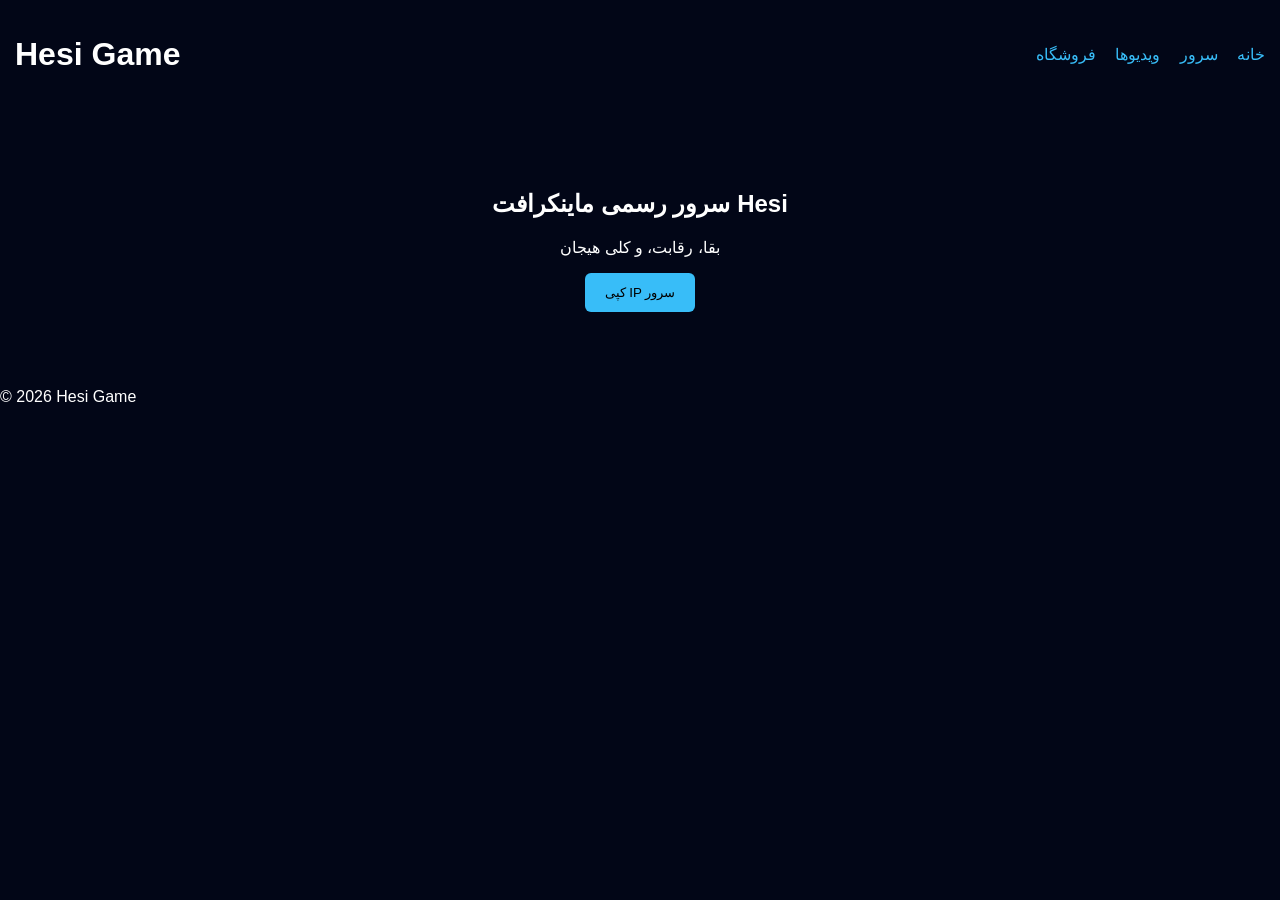
==== index.html @ d04af2e3 "Add files via upload" ====
<!DOCTYPE html>
<html lang="fa">
<head>
  <meta charset="UTF-8">
  <title>Hesi Game</title>
  <link rel="stylesheet" href="style.css">
</head>
<body>

<header>
  <h1>Hesi Game</h1>
  <nav>
    <a href="index.html">خانه</a>
    <a href="server.html">سرور</a>
    <a href="videos.html">ویدیوها</a>
    <a href="shop.html">فروشگاه</a>
  </nav>
</header>

<section class="hero">
  <h2>سرور رسمی ماینکرافت Hesi</h2>
  <p>بقا، رقابت، و کلی هیجان</p>
  <button onclick="navigator.clipboard.writeText('play.hesigame')">
    کپی IP سرور
  </button>
</section>

<footer>
  <p>© 2026 Hesi Game</p>
</footer>

</body>
</html>
---- style.css ----
body {
  margin: 0;
  font-family: sans-serif;
  background: #020617;
  color: white;
}

header {
  background: #020617;
  padding: 15px;
  display: flex;
  justify-content: space-between;
  align-items: center;
}

nav a {
  color: #38bdf8;
  text-decoration: none;
  margin-left: 15px;
}

.hero {
  text-align: center;
  padding: 60px;
}

button {
  background: #38bdf8;
  border: none;
  padding: 12px 20px;
  border-radius: 6px;
  cursor: pointer;
}
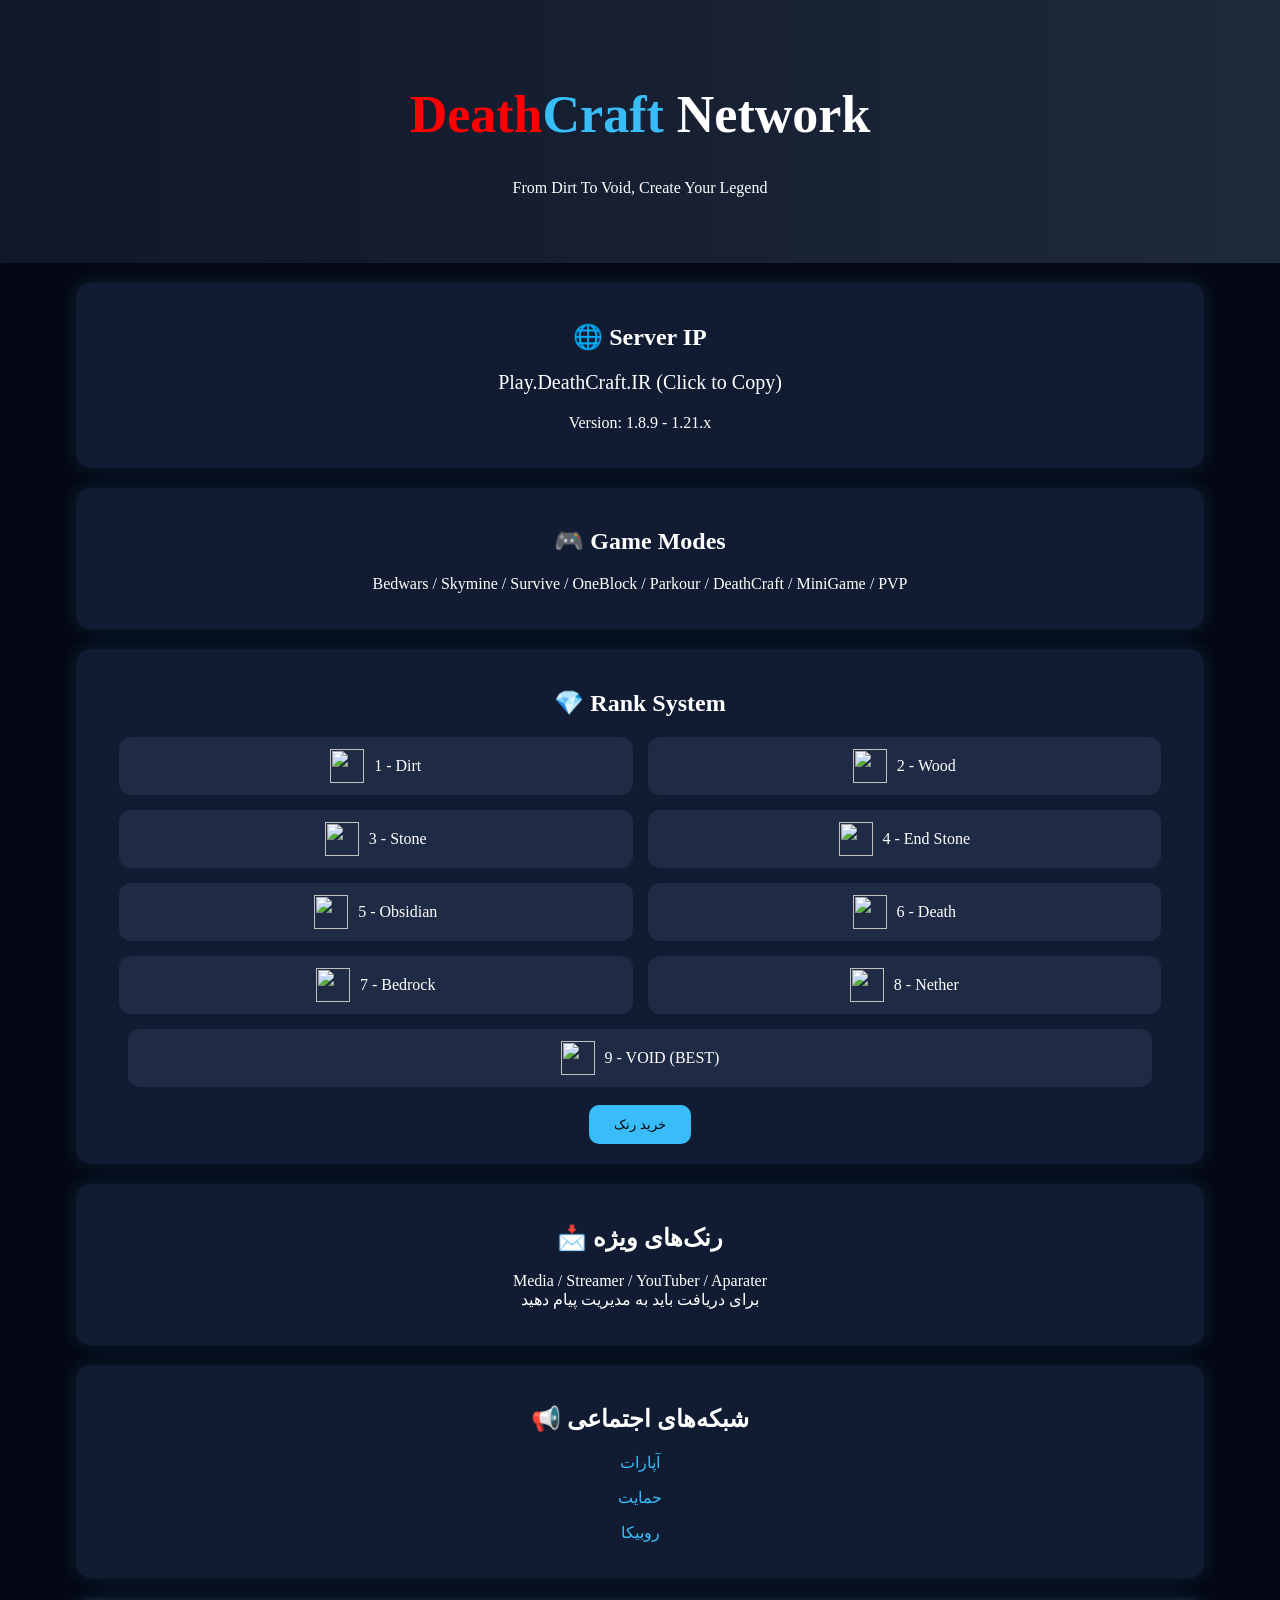
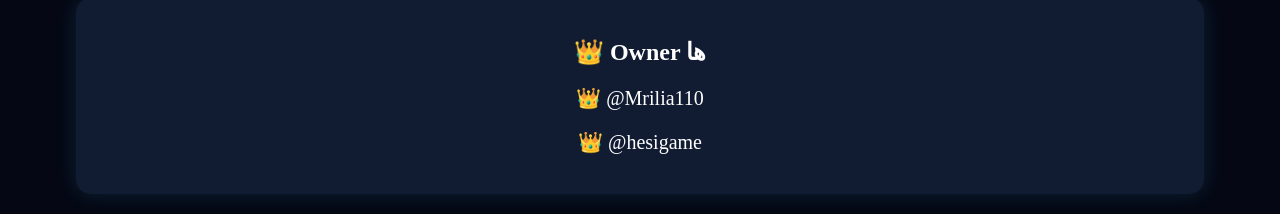
==== commit 1e813f3c: "Add files via upload" ====
--- a/index.html
+++ b/index.html
@@ -1,34 +1,199 @@
 <!DOCTYPE html>
+
 <html lang="fa">
 <head>
-  <meta charset="UTF-8">
-  <title>Hesi Game</title>
-  <link rel="stylesheet" href="style.css">
+<meta charset="UTF-8">
+<title>DeathCraft Network</title>
+
+<style>
+body{
+    margin:0;
+    font-family:Tahoma;
+    background:#050814;
+    color:white;
+    overflow-x:hidden;
+}
+
+/* HEADER */
+header{
+    text-align:center;
+    padding:50px;
+    background:linear-gradient(90deg,#0f172a,#1e293b);
+}
+
+h1{
+    font-size:52px;
+}
+
+.death{color:red;}
+.craft{color:#38bdf8;}
+
+/* CARD */
+.card{
+    width:85%;
+    margin:20px auto;
+    background:#111c33;
+    padding:20px;
+    border-radius:15px;
+    box-shadow:0 0 20px rgba(56,189,248,0.15);
+    text-align:center;
+}
+
+/* IP */
+.ip{
+    font-size:20px;
+    cursor:pointer;
+    transition:0.3s;
+}
+.ip:hover{
+    color:#38bdf8;
+}
+
+/* GRID */
+.rank-grid{
+    display:flex;
+    flex-wrap:wrap;
+    justify-content:center;
+    gap:15px;
+}
+
+/* RANK BOX */
+.rank{
+    width:45%;
+    display:flex;
+    align-items:center;
+    justify-content:center;
+    gap:10px;
+    padding:12px;
+    background:#1f2a44;
+    border-radius:12px;
+    transition:0.2s;
+    position:relative;
+    overflow:hidden;
+}
+
+.rank:hover{
+    transform:scale(1.04);
+    background:#243456;
+}
+
+.rank img{
+    width:34px;
+    height:34px;
+}
+
+/* FULL RANK */
+.rank.full{
+    width:92%;
+}
+
+/* BUTTON */
+button{
+    background:#38bdf8;
+    border:none;
+    padding:12px 25px;
+    border-radius:10px;
+    cursor:pointer;
+}
+
+button:hover{
+    background:#0ea5e9;
+}
+
+/* LINKS */
+a{
+    color:#38bdf8;
+    text-decoration:none;
+}
+</style>
+
 </head>
+
 <body>
 
 <header>
-  <h1>Hesi Game</h1>
-  <nav>
-    <a href="index.html">خانه</a>
-    <a href="server.html">سرور</a>
-    <a href="videos.html">ویدیوها</a>
-    <a href="shop.html">فروشگاه</a>
-  </nav>
+<h1><span class="death">Death</span><span class="craft">Craft</span> Network</h1>
+<p>From Dirt To Void, Create Your Legend</p>
 </header>
 
-<section class="hero">
-  <h2>سرور رسمی ماینکرافت Hesi</h2>
-  <p>بقا، رقابت، و کلی هیجان</p>
-  <button onclick="navigator.clipboard.writeText('play.hesigame')">
-    کپی IP سرور
-  </button>
-</section>
+<!-- SERVER -->
 
-<footer>
-  <p>© 2026 Hesi Game</p>
-</footer>
+<div class="card">
+<h2>🌐 Server IP</h2>
+<p class="ip" onclick="copyIP()">Play.DeathCraft.IR (Click to Copy)</p>
+<p>Version: 1.8.9 - 1.21.x</p>
+</div>
+
+<!-- MODES -->
+
+<div class="card">
+<h2>🎮 Game Modes</h2>
+<p>Bedwars / Skymine / Survive / OneBlock / Parkour / DeathCraft / MiniGame / PVP</p>
+</div>
+
+<!-- RANKS (FULL NEW SYSTEM) -->
+
+<div class="card">
+<h2>💎 Rank System</h2>
+
+<div class="rank-grid">
+
+<div class="rank"><img src="https://minecraft.wiki/images/Dirt.png"><span>1 - Dirt</span></div>
+<div class="rank"><img src="https://minecraft.wiki/images/Oak_Planks.png"><span>2 - Wood</span></div>
+
+<div class="rank"><img src="https://minecraft.wiki/images/Stone.png"><span>3 - Stone</span></div>
+<div class="rank"><img src="https://minecraft.wiki/images/End_Stone.png"><span>4 - End Stone</span></div>
+
+<div class="rank"><img src="https://minecraft.wiki/images/Obsidian.png"><span>5 - Obsidian</span></div>
+<div class="rank"><img src="https://minecraft.wiki/images/Deepslate.png"><span>6 - Death</span></div>
+
+<div class="rank"><img src="https://minecraft.wiki/images/Block_of_Diamond.png"><span>7 - Bedrock</span></div>
+<div class="rank"><img src="https://minecraft.wiki/images/Netherite_Block.png"><span>8 - Nether</span></div>
+
+<div class="rank full"><img src="https://minecraft.wiki/images/Netherite_Block.png"><span>9 - VOID (BEST)</span></div>
+
+</div>
+
+<br>
+<button onclick="location.href='buy.html'">خرید رنک</button>
+</div>
+
+<!-- SPECIAL -->
+
+<div class="card">
+<h2>📩 رنک‌های ویژه</h2>
+
+<p>
+Media / Streamer / YouTuber / Aparater<br>
+برای دریافت باید به مدیریت پیام دهید
+</p>
+</div>
+
+<!-- SOCIAL -->
+
+<div class="card">
+<h2>📢 شبکه‌های اجتماعی</h2>
+
+<p><a href="https://www.aparat.com/DeathCraft">آپارات</a></p>
+<p><a href="https://donofa.ir/DeathCraft/">حمایت</a></p>
+<p><a href="https://rubika.ir/DeathCraft">روبیکا</a></p>
+</div>
+
+<!-- OWNERS -->
+
+<div class="card">
+<h2>👑 Owner ها</h2>
+
+<p class="ip">👑 @Mrilia110</p>
+<p class="ip">👑 @hesigame</p>
+</div>
+
+<script>
+function copyIP(){
+    navigator.clipboard.writeText("Play.DeathCraft.IR");
+    alert("IP کپی شد!");
+}
+</script>
 
 </body>
 </html>
-
